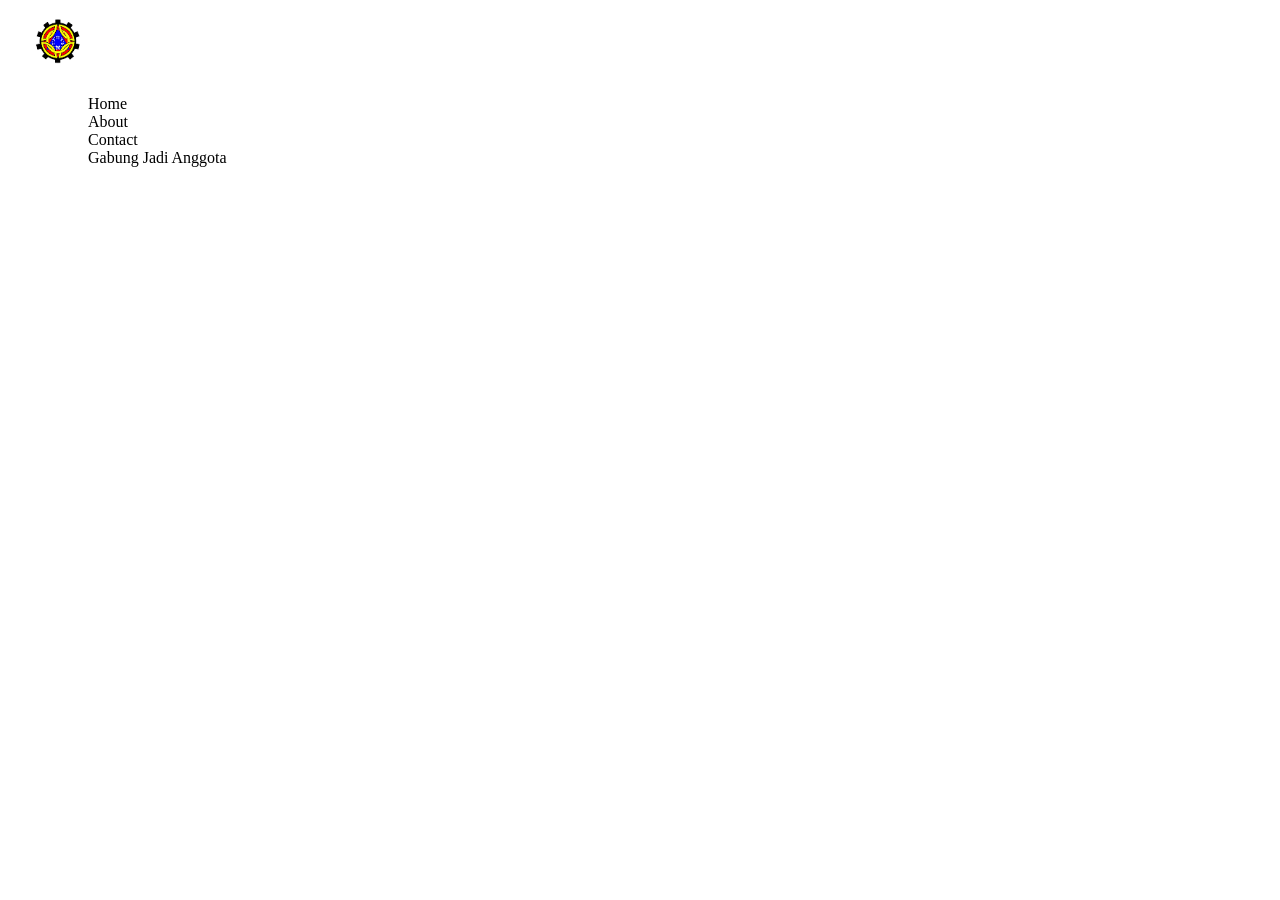
==== index.html @ 2f55970b "tambah index" ====
<!DOCTYPE html>
<html lang="en">
<head>
    <meta charset="UTF-8">
    <meta name="viewport" content="width=device-width, initial-scale=1.0">
    <title>Belajar CSS</title>
</head>
<body>
    <header>
       <img src="assets/itcyber.png" alt="" style="width: 100px; height: auto;"> 
    
    <nav>
        <ul>
            <ol>Home</ol>
            <ol>About</ol>
            <ol>Contact</ol>
            <ol>Gabung Jadi Anggota</ol>
        </ul>
    </nav>
    </header>
</body>
</html>
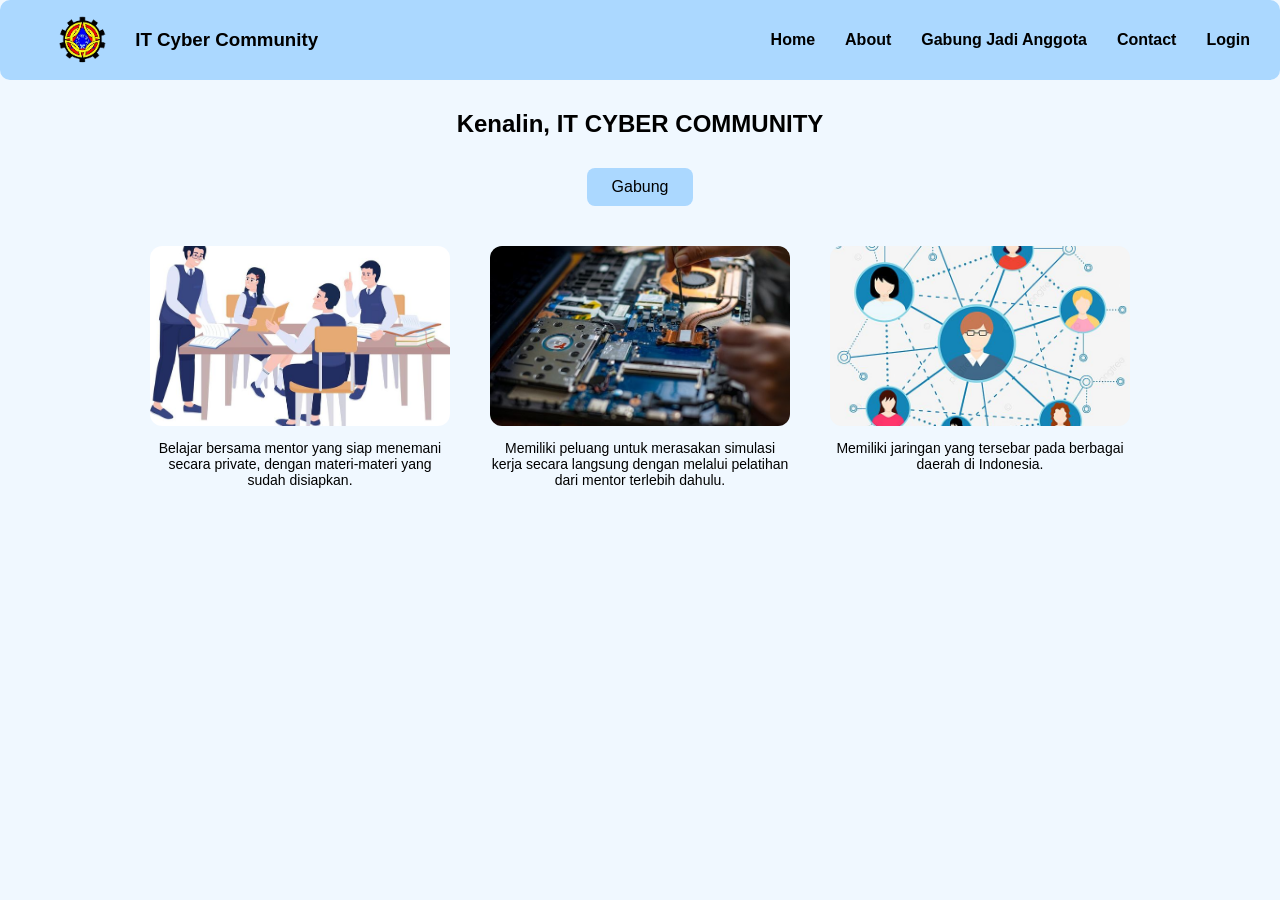
==== commit 98d1a04c: "penambahan style pada html" ====
--- a/index.html
+++ b/index.html
@@ -1,22 +1,47 @@
 <!DOCTYPE html>
 <html lang="en">
 <head>
-    <meta charset="UTF-8">
-    <meta name="viewport" content="width=device-width, initial-scale=1.0">
-    <title>Belajar CSS</title>
+  <meta charset="UTF-8">
+  <meta name="viewport" content="width=device-width, initial-scale=1.0">
+  <link rel="stylesheet" href="assets/style/style.css">
+  <title>IT Cyber Community</title>
 </head>
 <body>
-    <header>
-       <img src="assets/itcyber.png" alt="" style="width: 100px; height: auto;"> 
-    
+  <header class="header">
+    <div class="logo">
+      <img src="assets/image/itcyber.png" alt="Logo IT Cyber">
+      <h3>IT Cyber Community</h3>
+    </div>
+
     <nav>
-        <ul>
-            <ol>Home</ol>
-            <ol>About</ol>
-            <ol>Contact</ol>
-            <ol>Gabung Jadi Anggota</ol>
-        </ul>
+      <ul class="navigasi">
+        <li><a href="index.html">Home</a></li>
+        <li><a href="about.html">About</a></li>
+        <li><a href="Register.html">Gabung Jadi Anggota</a></li>
+        <li><a href="contact.html">Contact</a></li>
+        <li><a href="login.html">Login</a></li>
+      </ul>
     </nav>
-    </header>
+  </header>
+
+  <section class="intro">
+    <h2>Kenalin, IT CYBER COMMUNITY </h2>
+    <a href="Register.html"><button>Gabung</button></a>
+  </section>
+
+  <section class="bagan">
+    <div class="container">
+      <img src="assets/image/container1.jpeg" alt="">
+      <p>Belajar bersama mentor yang siap menemani secara private, dengan materi-materi yang sudah disiapkan.</p>
+    </div>
+    <div class="container">
+      <img src="assets/image/container2.jpeg" alt="">
+      <p>Memiliki peluang untuk merasakan simulasi kerja secara langsung dengan melalui pelatihan dari mentor terlebih dahulu.</p>
+    </div>
+    <div class="container">
+      <img src="assets/image/container3.jpeg" alt="">
+      <p>Memiliki jaringan yang tersebar pada berbagai daerah di Indonesia.</p>
+    </div>
+  </section>
 </body>
-</html>+</html>
--- a/assets/style/style.css
+++ b/assets/style/style.css
@@ -0,0 +1,81 @@
+body {
+  background-color: aliceblue;
+  margin: 0;
+  font-family: Arial, sans-serif;
+}
+
+/* Header */
+.header {
+  display: flex;
+  justify-content: space-between;
+  align-items: center;
+  padding: 5px 30px;
+  background-color: rgb(171, 216, 255);
+  border-radius: 10px;
+}
+
+.logo {
+  display: flex;
+  align-items: center;
+}
+
+.logo img {
+  height: 70px;
+  width: auto;
+}
+
+.navigasi {
+  display: flex;
+  list-style: none;
+  gap: 30px;
+  margin: 0;
+  padding: 0;
+}
+
+.navigasi a {
+  text-decoration: none;
+  color: black;
+  font-weight: bold;
+}
+
+/* Bagian Utama */
+.intro {
+  text-align: center;
+  margin-top: 30px;
+}
+
+.intro button {
+  margin-top: 10px;
+  padding: 10px 25px;
+  font-size: 16px;
+  border: none;
+  border-radius: 8px;
+  background-color: rgb(171, 216, 255);
+  cursor: pointer;
+}
+
+/* Konten Bawah */
+.bagan {
+  display: flex;
+  justify-content: center;
+  align-items: flex-start;
+  gap: 40px;
+  padding: 40px;
+}
+
+.container {
+  text-align: center;
+  max-width: 300px;
+}
+
+.container img {
+  width: 100%;
+  height: 180px;
+  object-fit: cover;
+  border-radius: 12px;
+}
+
+.container p {
+  font-size: 14px;
+  margin-top: 10px;
+}
